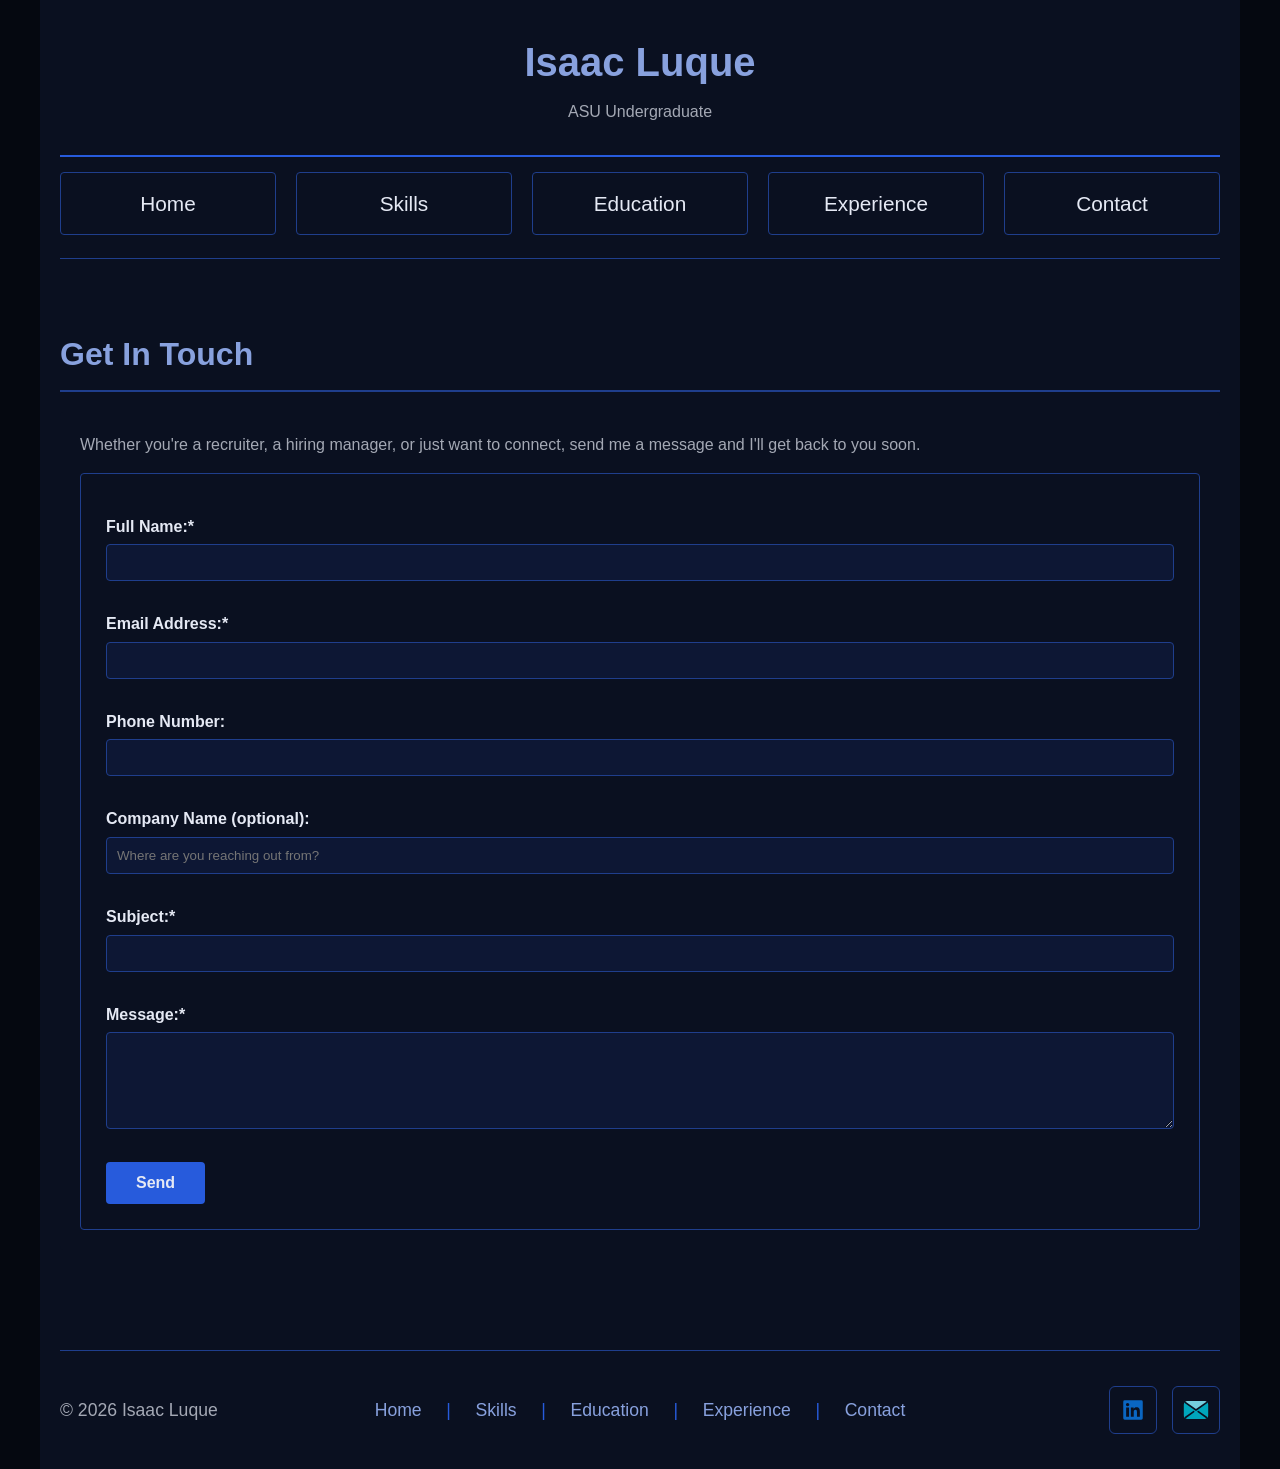
==== contact.html @ 792fcd56 "Added Experience & Contact pages" ====
<!DOCTYPE html>
<html lang="en">
<head>
    <meta charset="UTF-8">
    <meta name="viewport" content="width=device-width, initial-scale=1.0">
    <title>Contact - Isaac Luque</title>
    <link rel="stylesheet" href="style.css">
</head>
<body>
    <div id="wrapper">
        <header>
            <h1>Isaac Luque</h1>
            <p>ASU Undergraduate</p>
        </header>
        <nav>
            <ul>
                <li><a href="index.html">Home</a></li>
                <li><a href="skills.html">Skills</a></li>
                <li><a href="education.html">Education</a></li>
                <li><a href="experience.html">Experience</a></li>
                <li><a href="contact.html">Contact</a></li>
            </ul>
        </nav>

        <main>
            <h2>Get In Touch</h2>
            <section>
                <p>Whether you're a recruiter, a hiring manager, or just want to connect, send me a message and I'll get back to you soon.</p>

                <form>
                    <label for="name">Full Name:*</label>
                    <input type="text" id="name" name="name" required>

                    <label for="email">Email Address:*</label>
                    <input type="email" id="email" name="email" required>

                    <label for="phone">Phone Number:</label>
                    <input type="tel" id="phone" name="phone">

                    <label for="company">Company Name (optional):</label>
                    <input type="text" id="company" name="company" placeholder="Where are you reaching out from?">

                    <label for="subject">Subject:*</label>
                    <input type="text" id="subject" name="subject" required>

                    <label for="message">Message:*</label>
                    <textarea id="message" name="message" rows="5" required></textarea>

                    <button type="submit">Send</button>
                </form>
            </section>
        </main>

        <footer>
            <span class="footer-copy">&copy; 2026 Isaac Luque</span>

            <div class="footer-links">
                <a href="index.html">Home</a>
                <span>|</span>
                <a href="skills.html">Skills</a>
                <span>|</span>
                <a href="education.html">Education</a>
                <span>|</span>
                <a href="experience.html">Experience</a>
                <span>|</span>
                <a href="contact.html">Contact</a>
            </div>

            <div class="footer-social">
                <a href="https://www.linkedin.com/in/your-profile" target="_blank" title="LinkedIn"><img src="images/linkedin.svg" alt="LinkedIn"></a>
                <a href="mailto:your-email@example.com" title="Email"><img src="images/email.svg" alt="Email"></a>
            </div>
        </footer>
    </div>
</body>
</html>
---- style.css ----
* {
    margin: 0;
    padding: 0;
    box-sizing: border-box;
}

body {
    font-family: Arial, sans-serif;
    background-color: #050810;
    color: #e5e9f4;
    line-height: 1.6;
}

header, nav, main, footer, #wrapper, #hero {
    background-color: #0a1020;
}

header {
    border-bottom: 2px solid #275bdc;
    padding: 30px 0;
    text-align: center;
}

header h1, header h1 a, h2 {
    color: #88a1de;
    text-decoration: none;
}

header h1, header h1 a {
    font-size: 2.5em;
    margin-bottom: 5px;
}

h2 {
    font-size: 2em;
    margin: 30px 0 20px 0;
    border-bottom: 2px solid #1f3e8c;
    padding-bottom: 10px;
}

header h1 a:hover, footer a:hover {
    color: #e5e9f4;
}

header p {
    color: rgba(229, 233, 244, 0.7);
    font-size: 1em;
}

nav {
    border-bottom: 1px solid #1f3e8c;
    padding: 15px 0;
}

nav ul {
    list-style: none;
    display: flex;
    gap: 20px;
    margin: 0;
    padding: 0;
}

nav li {
    flex: 1;
    margin-bottom: 0;
}

nav a {
    display: block;
    text-align: center;
    color: #e5e9f4;
    text-decoration: none;
    padding: 14px 0;
    font-size: 1.3em;
    border: 1px solid #1f3e8c;
    border-radius: 4px;
}

nav a:hover {
    background-color: #275bdc;
    color: #e5e9f4;
    border-color: #275bdc;
}

@media (max-width: 700px) {
    nav ul {
        flex-wrap: wrap;
    }

    nav li {
        flex: 1 1 40%;
    }
}

#wrapper {
    max-width: 1200px;
    margin: 0 auto;
    padding: 0 20px;
}

#hero {
    width: 100%;
    height: 300px;
    background: linear-gradient(135deg, #1f3e8c, #275bdc);
    margin: 30px 0;
    border-radius: 8px;
}

main {
    padding: 40px 0;
}

h3 {
    color: #88a1de;
    font-size: 1.3em;
    margin: 15px 0 10px 0;
}

main p {
    color: rgba(229, 233, 244, 0.7);
    margin-bottom: 15px;
}

section, form, input, textarea, table {
    background-color: #0a1020;
    border-radius: 4px;
}

section {
    padding: 20px;
    margin-bottom: 20px;
}

.flow {
    display: grid;
    grid-template-columns: repeat(auto-fit, minmax(250px, 1fr));
    gap: 20px;
    margin-bottom: 30px;
}

.flow section {
    border-left: 4px solid #275bdc;
}

.flow section:hover {
    background-color: rgba(39, 91, 220, 0.1);
    border-left-color: #88a1de;
}

.flow h3 {
    color: #e5e9f4;
    font-size: 1.6em;
    margin-top: 0;
    margin-bottom: 15px;
}

.flow ul {
    list-style: none;
    margin: 0;
    padding: 0;
}

.flow li {
    display: flex;
    align-items: center;
    gap: 14px;
    padding: 10px 0;
    margin-bottom: 0;
    border-bottom: 1px solid rgba(31, 62, 140, 0.5);
    color: #e5e9f4;
    font-size: 1.2em;
}

.flow li:last-child {
    border-bottom: none;
}

.flow li img {
    width: 30px;
    height: 30px;
    margin: 0;
}

.split {
    display: grid;
    grid-template-columns: 1fr 1fr;
    gap: 30px;
}

.split > div {
    display: flex;
    flex-direction: column;
}

.split section {
    flex: 1;
    display: flex;
    flex-direction: column;
    border-left: 4px solid #275bdc;
    margin-bottom: 0;
}

.split section:hover {
    background-color: rgba(39, 91, 220, 0.1);
    border-left-color: #88a1de;
}

.split h3 {
    color: #e5e9f4;
    font-size: 1.5em;
    margin-top: 0;
    margin-bottom: 8px;
}

.split .meta {
    color: #88a1de;
    font-weight: bold;
}

.split section .contact-btn,
.split section .more-link {
    margin-top: auto;
    align-self: flex-start;
}

@media (max-width: 800px) {
    .split {
        grid-template-columns: 1fr;
    }
}

.contact-btn, .more-link {
    display: inline-block;
    padding: 12px 28px;
    background-color: transparent;
    border: 2px solid #275bdc;
    border-radius: 4px;
    color: #88a1de;
    font-size: 1em;
    font-weight: bold;
    text-decoration: none;
    text-align: center;
}

.contact-btn:hover, .more-link:hover {
    background-color: #275bdc;
    border-color: #275bdc;
    color: #e5e9f4;
    box-shadow: 0 4px 12px rgba(39, 91, 220, 0.4);
}

.skill-group {
    margin-bottom: 20px;
}

.group-label {
    display: block;
    color: #88a1de;
    font-size: 0.95em;
    font-weight: bold;
    text-transform: uppercase;
    letter-spacing: 1.5px;
    margin-bottom: 4px;
}

form {
    padding: 25px;
    border: 1px solid #1f3e8c;
}

label {
    display: block;
    margin-top: 15px;
    margin-bottom: 5px;
    color: #e5e9f4;
    font-weight: bold;
}

input, textarea {
    width: 100%;
    padding: 10px;
    margin-bottom: 15px;
    border: 1px solid #1f3e8c;
    color: #e5e9f4;
    font-family: Arial, sans-serif;
    background-color: rgba(39, 91, 220, 0.1);
}

input:focus, textarea:focus {
    outline: none;
    border-color: #275bdc;
    background-color: rgba(39, 91, 220, 0.2);
}

button {
    background-color: #275bdc;
    color: #e5e9f4;
    padding: 12px 30px;
    border: none;
    border-radius: 4px;
    cursor: pointer;
    font-size: 1em;
    font-weight: bold;
    margin-top: 10px;
}

button:hover {
    background-color: #88a1de;
    color: #050810;
    box-shadow: 0 4px 12px rgba(39, 91, 220, 0.4);
}

table {
    width: 100%;
    margin: 20px 0;
    border-collapse: collapse;
}

table th {
    background-color: #1f3e8c;
    color: #e5e9f4;
    padding: 12px;
    text-align: left;
}

table td {
    padding: 12px;
    border-bottom: 1px solid #1f3e8c;
    color: rgba(229, 233, 244, 0.7);
}

table tr:hover {
    background-color: rgba(39, 91, 220, 0.1);
}

footer {
    display: flex;
    justify-content: space-between;
    align-items: center;
    border-top: 1px solid #1f3e8c;
    color: rgba(229, 233, 244, 0.7);
    font-size: 1.1em;
    padding: 35px 0;
    margin-top: 40px;
}

footer a {
    color: #88a1de;
    text-decoration: none;
    margin: 0;
}

.footer-copy {
    flex: 1;
}

.footer-links {
    flex: 2;
    display: flex;
    justify-content: space-evenly;
    align-items: center;
}

.footer-links span {
    color: #275bdc;
}

.footer-social {
    flex: 1;
    display: flex;
    justify-content: flex-end;
    gap: 15px;
}

.footer-social a {
    display: flex;
    align-items: center;
    justify-content: center;
    width: 48px;
    height: 48px;
    border: 1px solid #1f3e8c;
    border-radius: 6px;
}

.footer-social a:hover {
    background-color: #275bdc;
    border-color: #275bdc;
}

.footer-social img {
    width: 26px;
    height: 26px;
}

@media (max-width: 800px) {
    footer {
        flex-direction: column;
        gap: 20px;
    }

    .footer-links {
        flex-wrap: wrap;
        justify-content: center;
        gap: 15px;
    }

    .footer-links span {
        display: none;
    }

    .footer-social {
        justify-content: center;
    }
}

ul {
    margin-left: 20px;
    margin-bottom: 20px;
}

ul li {
    color: rgba(229, 233, 244, 0.7);
    margin-bottom: 8px;
}

.timeline {
    position: relative;
    padding-left: 50px;
    margin: 30px 0;
}

.timeline::before {
    content: "";
    position: absolute;
    left: 14px;
    top: 0;
    bottom: 0;
    width: 2px;
    background: linear-gradient(to bottom, #275bdc, #1f3e8c, rgba(31, 62, 140, 0));
}

.job {
    position: relative;
    background-color: rgba(39, 91, 220, 0.06);
    border: 1px solid #1f3e8c;
    border-radius: 8px;
    padding: 25px;
    margin-bottom: 30px;
    transition: transform 0.25s, border-color 0.25s, box-shadow 0.25s, background-color 0.25s;
    animation: fadeUp 0.7s ease both;
}

.job:nth-child(1) { animation-delay: 0.1s; }
.job:nth-child(2) { animation-delay: 0.25s; }
.job:nth-child(3) { animation-delay: 0.4s; }
.job:nth-child(4) { animation-delay: 0.55s; }
.job:nth-child(5) { animation-delay: 0.7s; }

.job::before {
    content: "";
    position: absolute;
    left: -43px;
    top: 30px;
    width: 16px;
    height: 16px;
    background-color: #275bdc;
    border: 3px solid #0a1020;
    border-radius: 50%;
    box-shadow: 0 0 0 2px #275bdc, 0 0 14px rgba(39, 91, 220, 0.8);
}

.job:hover {
    transform: translateX(8px);
    border-color: #275bdc;
    background-color: rgba(39, 91, 220, 0.1);
    box-shadow: 0 8px 24px rgba(39, 91, 220, 0.25);
}

.job h3 {
    color: #e5e9f4;
    font-size: 1.5em;
    margin: 0 0 4px 0;
}

.job .company {
    color: #88a1de;
    font-weight: bold;
    margin-bottom: 10px;
}

.job .dates {
    display: inline-block;
    background-color: rgba(39, 91, 220, 0.15);
    border: 1px solid #1f3e8c;
    border-radius: 20px;
    padding: 2px 14px;
    font-size: 0.85em;
    color: #e5e9f4;
    margin-bottom: 15px;
}

.job.current::before {
    background-color: #88a1de;
    animation: pulse 2s infinite;
}

.badge {
    display: inline-block;
    background-color: transparent;
    border: 1px solid #275bdc;
    color: #88a1de;
    font-size: 0.7em;
    font-weight: bold;
    text-transform: uppercase;
    letter-spacing: 1px;
    padding: 3px 10px;
    border-radius: 20px;
    margin-left: 10px;
    vertical-align: middle;
}

.tags {
    margin-top: 5px;
}

.tags span {
    display: inline-block;
    border: 1px solid #1f3e8c;
    border-radius: 4px;
    padding: 3px 10px;
    margin: 0 6px 6px 0;
    font-size: 0.85em;
    color: #88a1de;
}

.timeline-end {
    text-align: center;
    padding: 20px 0 10px 0;
}

@keyframes fadeUp {
    from {
        opacity: 0;
        transform: translateY(30px);
    }
    to {
        opacity: 1;
        transform: translateY(0);
    }
}

@keyframes pulse {
    0% { box-shadow: 0 0 0 2px #88a1de, 0 0 0 2px rgba(136, 161, 222, 0.6); }
    70% { box-shadow: 0 0 0 2px #88a1de, 0 0 0 14px rgba(136, 161, 222, 0); }
    100% { box-shadow: 0 0 0 2px #88a1de, 0 0 0 2px rgba(136, 161, 222, 0); }
}

@media (max-width: 600px) {
    .timeline {
        padding-left: 36px;
    }
    .job::before {
        left: -36px;
    }
    .timeline::before {
        left: 7px;
    }
}
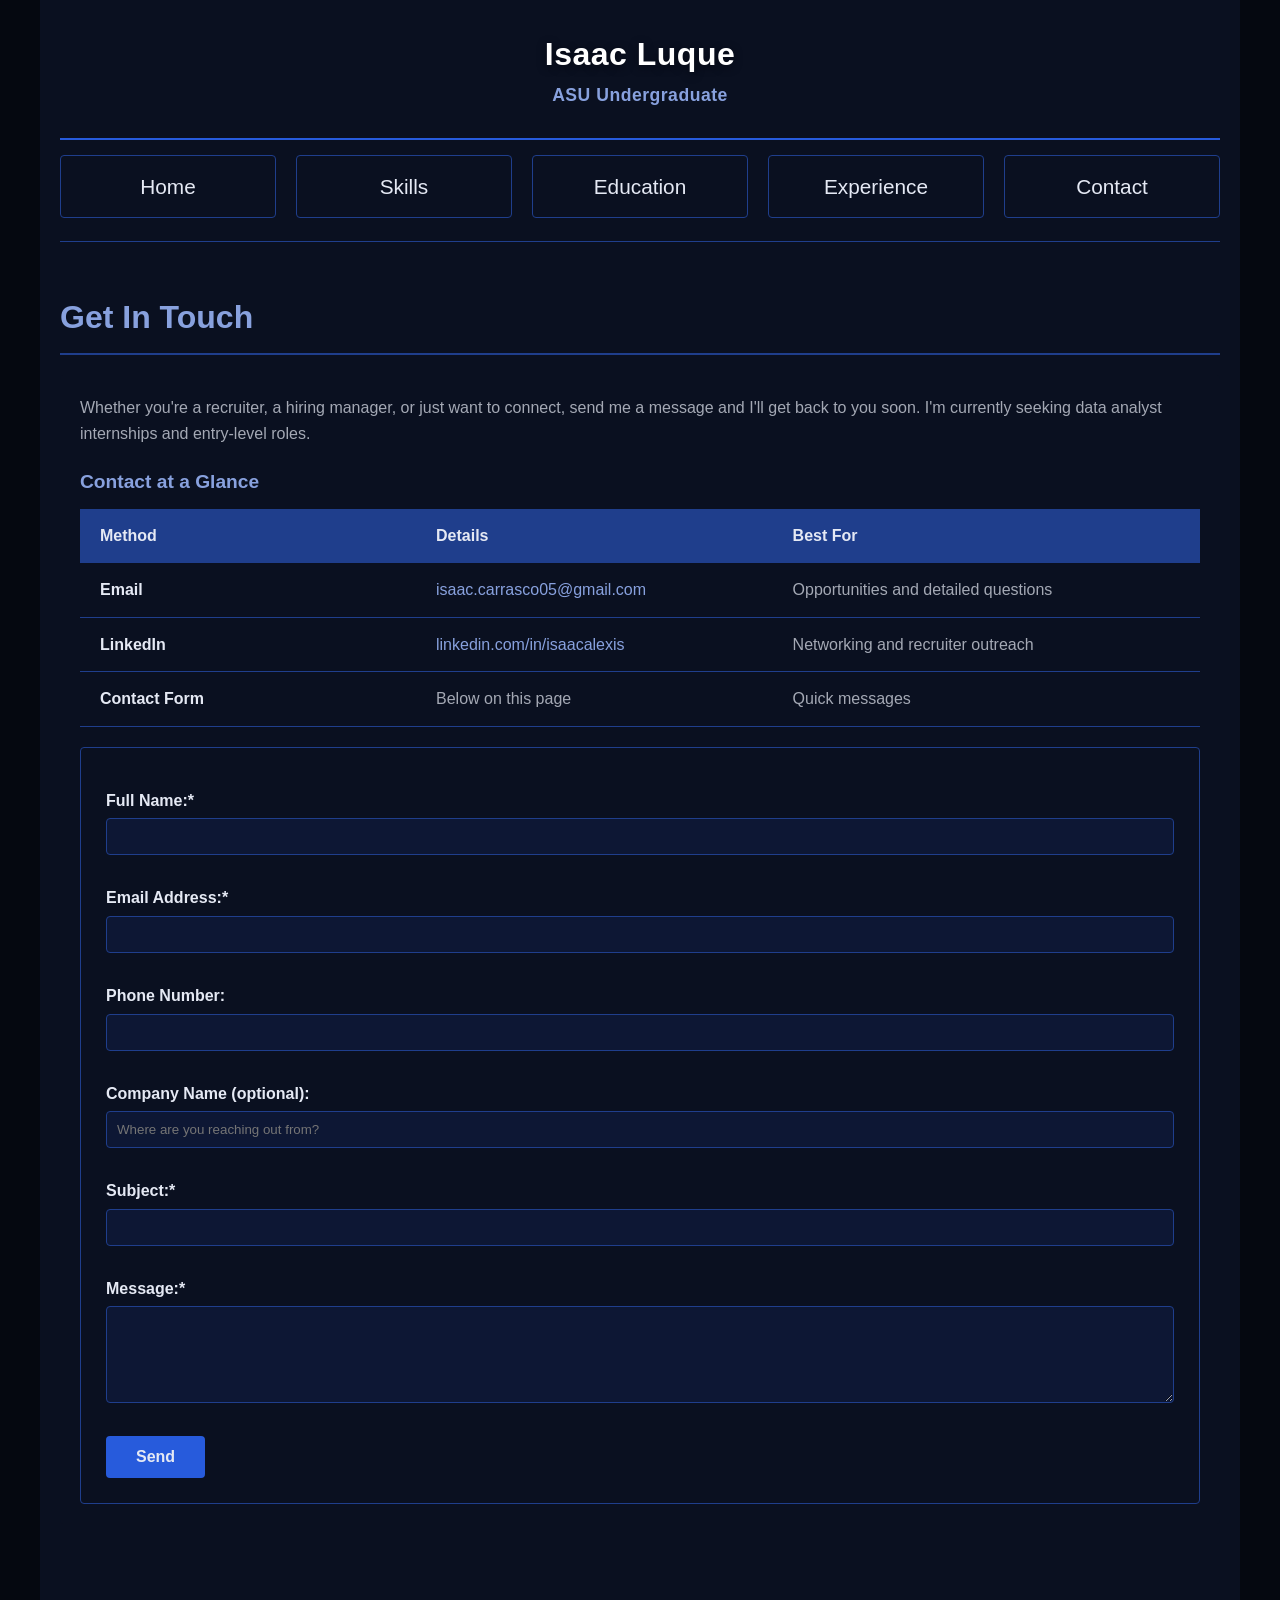
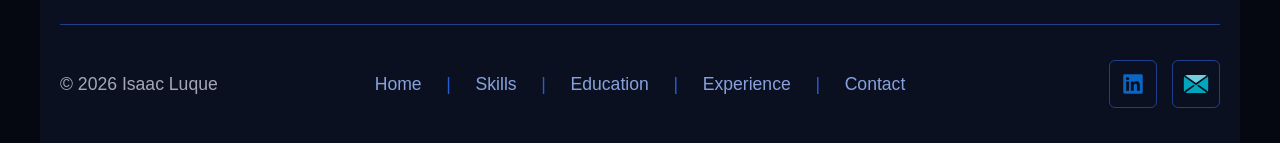
==== commit 2785cc29: "Final Submission Updates" ====
--- a/contact.html
+++ b/contact.html
@@ -3,7 +3,9 @@
 <head>
     <meta charset="UTF-8">
     <meta name="viewport" content="width=device-width, initial-scale=1.0">
-    <title>Contact - Isaac Luque</title>
+    <title>Contact | Isaac Luque - Business Data Analyst</title>
+    <meta name="description" content="Contact Isaac Luque, a Business Data Analytics student at Arizona State University seeking data analyst internships and entry-level roles.">
+    <meta name="keywords" content="contact Isaac Luque, data analyst, internship, entry-level, Arizona State University">
     <link rel="stylesheet" href="style.css">
 </head>
 <body>
@@ -25,9 +27,33 @@
         <main>
             <h2>Get In Touch</h2>
             <section>
-                <p>Whether you're a recruiter, a hiring manager, or just want to connect, send me a message and I'll get back to you soon.</p>
+                <p>Whether you're a recruiter, a hiring manager, or just want to connect, send me a message and I'll get back to you soon. I'm currently seeking data analyst internships and entry-level roles.</p>
 
-                <form>
+                <table>
+                    <caption>Contact at a Glance</caption>
+                    <tr>
+                        <th scope="col">Method</th>
+                        <th scope="col">Details</th>
+                        <th scope="col">Best For</th>
+                    </tr>
+                    <tr>
+                        <td>Email</td>
+                        <td><a href="mailto:isaac.carrasco05@gmail.com">isaac.carrasco05@gmail.com</a></td>
+                        <td>Opportunities and detailed questions</td>
+                    </tr>
+                    <tr>
+                        <td>LinkedIn</td>
+                        <td><a href="https://www.linkedin.com/in/isaacalexis" target="_blank" rel="noopener">linkedin.com/in/isaacalexis</a></td>
+                        <td>Networking and recruiter outreach</td>
+                    </tr>
+                    <tr>
+                        <td>Contact Form</td>
+                        <td>Below on this page</td>
+                        <td>Quick messages</td>
+                    </tr>
+                </table>
+
+                <form action="#" method="post">
                     <label for="name">Full Name:*</label>
                     <input type="text" id="name" name="name" required>
 
@@ -67,8 +93,8 @@
             </div>
 
             <div class="footer-social">
-                <a href="https://www.linkedin.com/in/your-profile" target="_blank" title="LinkedIn"><img src="images/linkedin.svg" alt="LinkedIn"></a>
-                <a href="mailto:your-email@example.com" title="Email"><img src="images/email.svg" alt="Email"></a>
+                <a href="https://www.linkedin.com/in/isaacalexis" target="_blank" title="LinkedIn"><img src="images/linkedin.svg" alt="LinkedIn"></a>
+                <a href="mailto:isaac.carrasco05@gmail.com" title="Email"><img src="images/email.svg" alt="Email"></a>
             </div>
         </footer>
     </div>
--- a/style.css
+++ b/style.css
@@ -16,9 +16,17 @@
 }
 
 header {
+    display: flex;
+    flex-direction: column;
+    justify-content: center;
+    min-height: 140px;
+    padding: 20px 0;
+    text-align: center;
     border-bottom: 2px solid #275bdc;
-    padding: 30px 0;
-    text-align: center;
+    background-image: linear-gradient(rgba(10, 16, 32, 0.82), rgba(10, 16, 32, 0.82)), url("images/hero.jpg");
+    background-size: cover;
+    background-position: center;
+    background-repeat: no-repeat;
 }
 
 header h1, header h1 a, h2 {
@@ -27,8 +35,10 @@
 }
 
 header h1, header h1 a {
-    font-size: 2.5em;
-    margin-bottom: 5px;
+    color: #ffffff;
+    font-weight: bold;
+    letter-spacing: 0.5px;
+    text-shadow: 0 2px 8px rgba(5, 8, 16, 0.8);
 }
 
 h2 {
@@ -42,9 +52,15 @@
     color: #e5e9f4;
 }
 
+header h1 {
+    text-shadow: 0 2px 8px rgba(5, 8, 16, 0.8);
+}
+
 header p {
-    color: rgba(229, 233, 244, 0.7);
-    font-size: 1em;
+    color: #88a1de;
+    font-size: 1.1em;
+    font-weight: bold;
+    letter-spacing: 0.5px;
 }
 
 nav {
@@ -100,14 +116,17 @@
 
 #hero {
     width: 100%;
-    height: 300px;
-    background: linear-gradient(135deg, #1f3e8c, #275bdc);
-    margin: 30px 0;
+    height: 120px;
+    background-image: url("images/hero.svg");
+    background-size: cover;
+    background-position: center;
+    background-repeat: no-repeat;
+    margin: 0;
     border-radius: 8px;
 }
 
 main {
-    padding: 40px 0;
+    padding: 20px 0 40px 0;
 }
 
 h3 {
@@ -565,4 +584,260 @@
     .timeline::before {
         left: 7px;
     }
+}
+
+.asu-header {
+  display: flex;
+  align-items: center;
+  flex-wrap: wrap;
+  gap: 1.25em;
+  margin: 2em 0;
+  padding: 1.25em 1.5em;
+  background-color: #111827;
+  border-left: 4px solid #5b7cff;
+  border-radius: 8px;
+}
+
+.grad-icon {
+  display: flex;
+  align-items: center;
+  justify-content: center;
+  flex-shrink: 0;
+  width: 56px;
+  height: 56px;
+  background-color: #1e2a5a;
+  border: 1px solid #5b7cff;
+  border-radius: 8px;
+}
+
+.grad-icon img {
+  width: 37px;
+  height: 37px;
+  display: block;
+}
+
+.asu-info {
+  flex: 1;
+  min-width: 200px;
+}
+
+.asu-name {
+  margin: 0;
+  font-size: 1.35em;
+  font-weight: bold;
+  color: #ffffff;
+}
+
+.asu-school {
+  margin: 0.2em 0 0 0;
+  color: #a8adbd;
+}
+
+.grad-badge {
+  padding: 0.5em 1.1em;
+  background-color: #1e2a5a;
+  border: 1px solid #5b7cff;
+  border-radius: 1em;
+  color: #ffffff;
+  font-size: 0.95em;
+  font-weight: bold;
+  letter-spacing: 0.03em;
+  white-space: nowrap;
+}
+
+.edu-entry {
+  margin: 0 0 2em 1.5em;
+  padding-left: 1.25em;
+  border-left: 2px solid #2a3a7a;
+}
+
+.edu-entry h3 {
+  margin: 0 0 0.5em 0;
+  color: #8c9eea;
+}
+
+.edu-entry p {
+  margin: 0;
+  color: #a8adbd;
+  line-height: 1.6;
+}
+
+.course-grid {
+  display: flex;
+  flex-wrap: wrap;
+  gap: 1.5em;
+  margin: 1.5em 0 2em 0;
+}
+
+.course-card {
+  flex: 1;
+  min-width: 280px;
+  padding: 1.25em 1.5em;
+  background-color: #111827;
+  border-left: 4px solid #5b7cff;
+  border-radius: 8px;
+}
+
+.course-card h3 {
+  margin: 0 0 0.75em 0;
+  color: #ffffff;
+}
+
+.course-card ul {
+  margin: 0;
+  padding-left: 1.2em;
+  color: #a8adbd;
+  line-height: 1.8;
+}
+
+.video-card {
+  display: flex;
+  flex-wrap: wrap;
+  gap: 1.5em;
+  align-items: center;
+  margin: 1.5em 0 2em 0;
+  padding: 1.25em 1.5em;
+  background-color: #111827;
+  border-left: 4px solid #5b7cff;
+  border-radius: 8px;
+}
+
+.video-card video {
+  flex: 2;
+  min-width: 280px;
+  max-width: 100%;
+  height: auto;
+  border-radius: 8px;
+  background-color: #000000;
+}
+
+.video-info {
+  flex: 1;
+  min-width: 220px;
+}
+
+.video-info .meta {
+  color: #88a1de;
+  font-weight: bold;
+}
+
+.video-info h3 {
+  margin: 0 0 0.5em 0;
+  color: #ffffff;
+}
+
+.video-info p {
+  color: #a8adbd;
+  line-height: 1.6;
+}
+
+.workflow {
+  margin: 1.5em 0 2em 0;
+  padding: 1.5em;
+  background-color: #111827;
+  border-left: 4px solid #5b7cff;
+  border-radius: 8px;
+}
+
+.workflow-step {
+  display: flex;
+  gap: 1.5em;
+  position: relative;
+  padding-bottom: 2em;
+}
+
+.workflow-step::before {
+  content: "";
+  position: absolute;
+  left: 1.4em;
+  top: 2.8em;
+  bottom: 0;
+  width: 2px;
+  background-color: #2a3a7a;
+}
+
+.workflow-step:last-child {
+  padding-bottom: 0;
+}
+
+.workflow-step:last-child::before {
+  display: none;
+}
+
+.step-num {
+  display: flex;
+  align-items: center;
+  justify-content: center;
+  flex-shrink: 0;
+  width: 2.8em;
+  height: 2.8em;
+  background-color: #1e2a5a;
+  border: 2px solid #5b7cff;
+  border-radius: 50%;
+  color: #ffffff;
+  font-weight: bold;
+  position: relative;
+}
+
+.step-body {
+  flex: 1;
+  padding-top: 0.2em;
+}
+
+.step-body h3 {
+  margin: 0 0 0.75em 0;
+  line-height: 1.3;
+  color: #ffffff;
+}
+
+.step-tags {
+  display: flex;
+  flex-wrap: wrap;
+  gap: 0.6em;
+  margin: 0;
+  padding: 0;
+  list-style: none;
+}
+
+.step-tags li {
+  margin: 0;
+  padding: 0.4em 0.9em;
+  background-color: #1e2a5a;
+  border: 1px solid #5b7cff;
+  border-radius: 1em;
+  color: #ffffff;
+  font-size: 0.9em;
+  line-height: 1.3;
+}
+
+#workflow, #video {
+  padding: 0;
+  margin-bottom: 0;
+}
+
+table a {
+    color: #88a1de;
+    text-decoration: none;
+}
+
+table a:hover {
+    color: #e5e9f4;
+}
+
+table th, table td {
+    padding: 14px 20px;
+}
+
+table td:first-child {
+    width: 30%;
+    color: #e5e9f4;
+    font-weight: bold;
+}
+
+table caption {
+    text-align: left;
+    color: #88a1de;
+    font-size: 1.2em;
+    font-weight: bold;
+    padding: 0 0 12px 0;
 }
